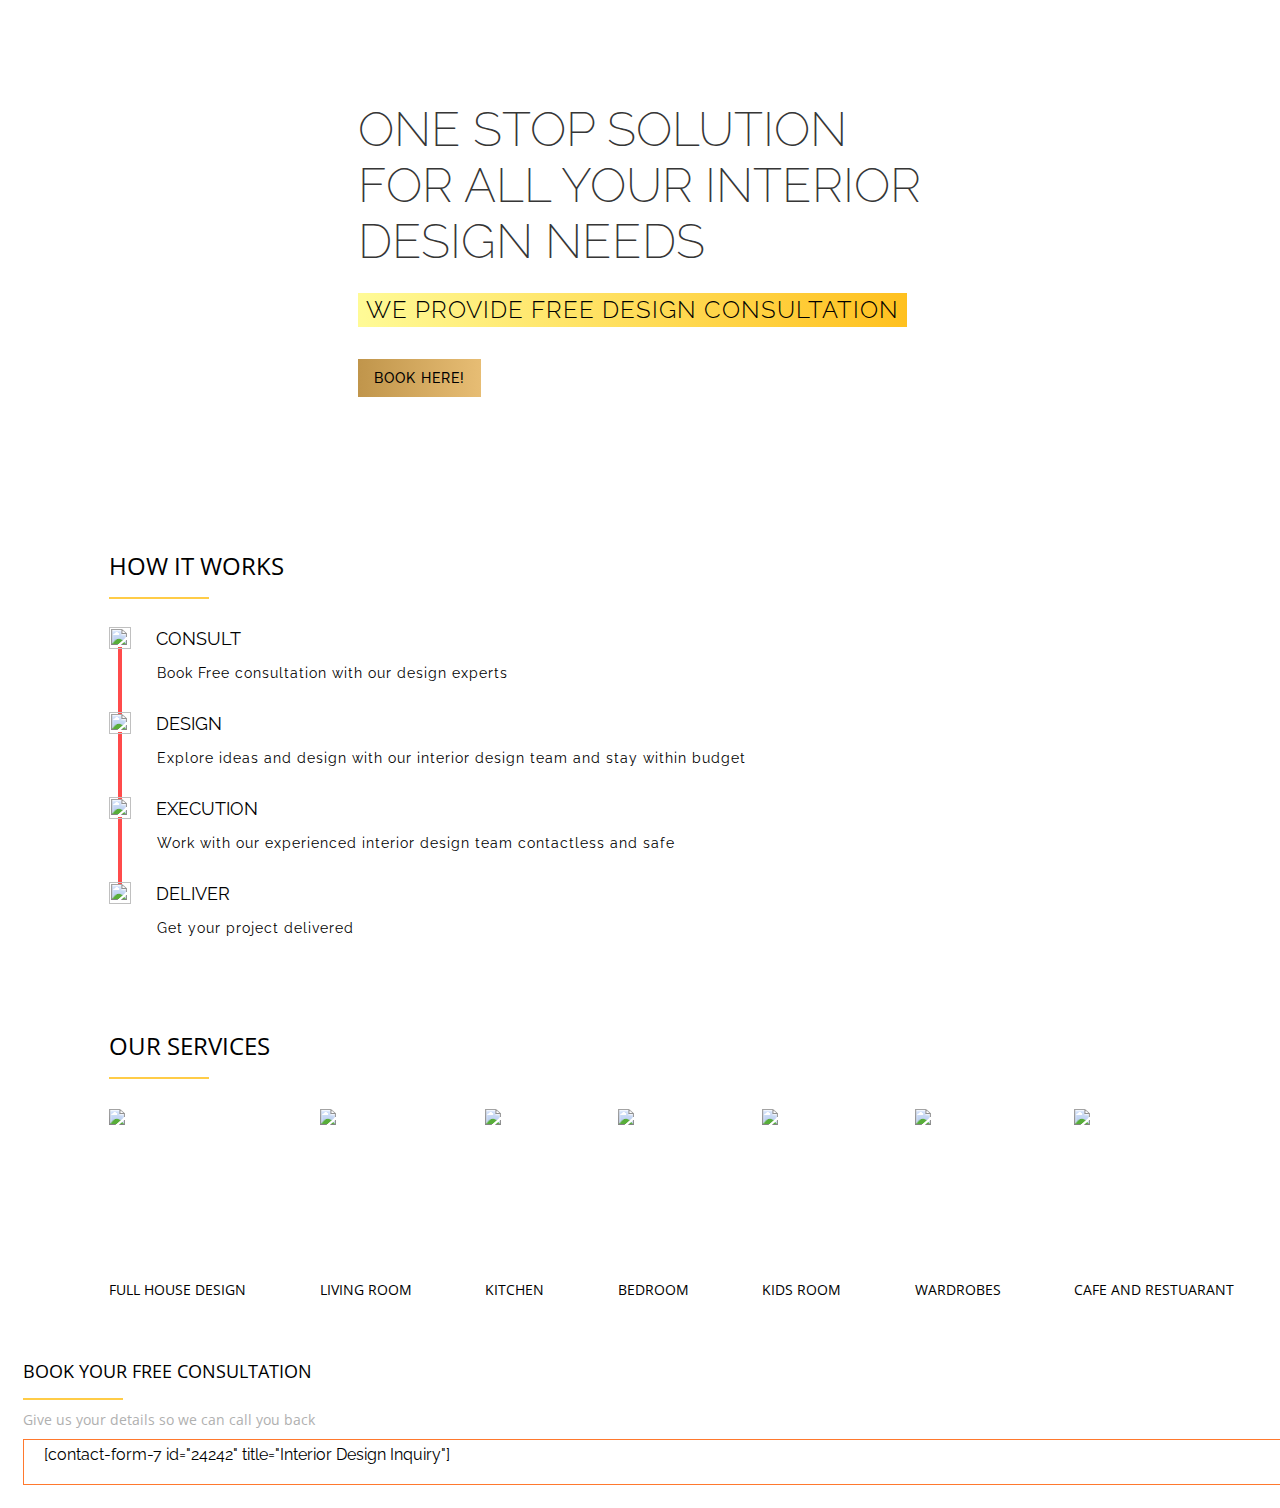
==== index.html @ e4e2814a "adding grid to our work section" ====
<!DOCTYPE html>
<html lang="en">

<head>
    <meta charset="UTF-8">
    <meta name="viewport" content="width=device-width, initial-scale=1.0">
    <title>Interior Designing</title>
    <link href="https://fonts.googleapis.com/css2?family=Open+Sans:wght@300;400;600;700;800&family=Raleway:wght@100;200;300;400;500;600;700;800;900&display=swap" rel="stylesheet">
    <link rel="stylesheet" href="https://cdnjs.cloudflare.com/ajax/libs/twitter-bootstrap/4.5.2/css/bootstrap-grid.min.css" crossorigin="anonymous">
    <link rel="stylesheet" href="main.css">
</head>

<body class="m-0">
    <section id="imghead" class="ffamily">
        <div class="imghead_text container">
            <article class="interior__header__content">
                <div id="head1">One stop solution for all your interior design needs</div>
                <div class="interior__header__content__subtitle">WE PROVIDE FREE DESIGN CONSULTATION</div>
                <div id="head2" onclick="window.scrollTo(0, document.querySelector('#sec_contactfr').offsetTop + 100); document.getElementById('id_name_c').getElementsByTagName('input')[0].focus(); return false;">
                    BOOK HERE!</div>
            </article>
        </div>
    </section>
    <section id="grp_form_page" class="container">
        <div class="row">
            <section id="grp_form_1" class=" col-12 col-lg-8">
                <section id="sec_work" class="ffamily">
                    <div id="howitworks">
                        <div class="hiw_head">How it works</div>
                        <div class="hiw_ul"></div>
                        <div id="howitworks_dtl">
                            <div class="sec2_subH">
                                <img src="https://www.livespree.co/wp-content/uploads/2020/10/tickmark.png" width="22" height="22"><span>CONSULT</span>
                            </div>
                            <div class="sec2_sub">
                                Book Free consultation with our design experts
                            </div>
                            <div class="sec2_subH">
                                <img src="https://www.livespree.co/wp-content/uploads/2020/10/tickmark.png" width="22" height="22"><span>DESIGN</span>
                            </div>
                            <div class="sec2_sub">
                                Explore ideas and design with our interior design team and stay within budget
                            </div>
                            <div class="sec2_subH">
                                <img src="https://www.livespree.co/wp-content/uploads/2020/10/tickmark.png" width="22" height="22"><span>EXECUTION</span>
                            </div>
                            <div class="sec2_sub">
                                Work with our experienced interior design team contactless and safe
                            </div>
                            <div class="sec2_subH">
                                <img src="https://www.livespree.co/wp-content/uploads/2020/10/tickmark.png" width="22" height="22"><span>DELIVER</span>
                            </div>
                            <div class="sec2_sub">
                                Get your project delivered
                            </div>
                        </div>
                    </div>
                </section>
                <section id="sec_ourservice" class="ffamily">
                    <div id="ourservice">
                        <div class="hiw_head">OUR SERVICES</div>
                        <div class="hiw_ul"></div>
                        <div id="ourser_coll" class="row">
                            <div class="coll_comb_ col-6 col-sm-6 col-xl-3">
                                <img src="https://www.livespree.co/wp-content/uploads/2020/10/Full-house-Design-2.png">
                                <span>FULL HOUSE DESIGN</span>
                            </div>
                            <div class="coll_comb_ col-6 col-sm-6 col-xl-3">
                                <img src="https://www.livespree.co/wp-content/uploads/2020/10/Living-Room-1.png">
                                <span>LIVING ROOM</span>
                            </div>
                            <div class="coll_comb_ col-6 col-sm-6 col-xl-6">
                                <img src="https://www.livespree.co/wp-content/uploads/2020/10/Kitchen-Design-1.png">
                                <span>KITCHEN</span>
                            </div>
                            <div class="coll_comb_ col-6 col-sm-6 col-xl-7">
                                <img src="https://www.livespree.co/wp-content/uploads/2020/10/Bedroom-1.png">
                                <span>BEDROOM</span>
                            </div>
                            <div class="coll_comb_ col-6 col-sm-6 col-xl-5">
                                <img src="https://www.livespree.co/wp-content/uploads/2020/10/Kids-Bedroom-1.png">
                                <span>KIDS ROOM</span>
                            </div>
                            <div class="coll_comb_ col-6 col-sm-6 col-xl-4">
                                <img src="https://www.livespree.co/wp-content/uploads/2020/10/Wardrobes-1.png">
                                <span>WARDROBES</span>
                            </div>
                            <div class="coll_comb_ col-12 col-sm-6 col-xl-8">
                                <img src="https://www.livespree.co/wp-content/uploads/2020/10/Cafe-and-Restuarant-1.png">
                                <span>CAFE AND RESTUARANT</span>
                            </div>
                        </div>
                    </div>
                </section>
            </section>
            <section id="sec_contactfr" class="col-12 col-lg-4">
                <section id="sec_contactfrm" class="ffamily">
                    <div class="hiw_head">book your free consultation</div>
                    <div class="hiw_ul"></div>
                    <div class="giveusdtl">Give us your details so we can call you back</div>
                    <div class="contactform_fields">
                        [contact-form-7 id="24242" title="Interior Design Inquiry"]
                    </div>
                </section>
            </section>
        </div>
    </section>
    <script>
        let elements = document.querySelectorAll("[class*=edgtf-container-inner]");
        elements.forEach(e => {
            e.style.width = '100%';
            e.style.margin = '0px';
        })
    </script>
</body>

</html>
---- main.css ----
.edgtf-drop-down .edgtf-menu-narrow .edgtf-menu-second .edgtf-menu-inner ul,
.edgtf-drop-down .edgtf-menu-second .edgtf-menu-inner>ul {
    display: inline-block;
    position: relative;
    background-color: rgb(255, 255, 255);
    border: 1px solid #eee;
}

.edgtf-drop-down .edgtf-menu-second .edgtf-menu-inner ul li a {
    color: #000;
}

footer .widget .edgtf-footer-widget-title {
    color: #d7ac61;
    margin-bottom: 11px;
    font-weight: 600;
    text-transform: capitalize;
    font-size: 16px;
}

.edgtf-single-product-images .thumbnails .woocommerce-product-gallery__image {
    width: calc(19.33% - 13.5px);
}

.edgtf-single-product-images .thumbnails .woocommerce-product-gallery__image:nth-child(5n) {
    margin-right: 0;
}

.edgtf-single-product-images .thumbnails .woocommerce-product-gallery__image:nth-child(3n) {
    margin-right: 20px;
}

.edgtf-content-inner>.edgtf-container>.edgtf-container-inner {
    padding: 20px 0 !important;
}

.edgtf-header-standard .edgtf-side-menu-button-opener {
    display: none;
}

.bulkbuy-step .container .box .box-step {
    width: 290px;
    height: 180px;
    border: 1px solid #000;
    border-radius: 8px;
    position: relative;
    display: -webkit-flex;
    display: -ms-flexbox;
    display: flex;
    -webkit-flex-direction: column;
    -ms-flex-direction: column;
    flex-direction: column;
    -webkit-justify-content: space-around;
    -ms-flex-pack: distribute;
    justify-content: space-around;
}

.bulkbuy-step .container .box .step1 {
    border-color: #ff6800;
    color: #ff6800;
}

.bulkbuy-step .container .box .step2 {
    border-color: #8bc34a;
    color: #8bc34a;
}

.bulkbuy-step .container .box .step3 {
    border-color: #4598f4;
    color: #4598f4;
}

.bulkbuy-step .container .box .step4 {
    border-color: #a26af6;
    color: #a26af6;
}

.bulkbuy-step .container .box .box-step span {
    display: block;
    width: 88px;
    background-color: #fff;
    height: 36px;
    font-size: 50px;
    font-weight: 700;
    position: absolute;
    top: -18px;
    left: 50%;
    margin-left: -44px;
    text-align: center;
    line-height: 36px;
}

.bulkbuy-step .container .box .box-step .text {
    text-align: center;
    padding: 0 27px;
}

.bulkbuy-step .container .box {
    width: 100%;
    margin: 60px 0;
    display: -webkit-flex;
    display: -ms-flexbox;
    display: flex;
    -webkit-justify-content: space-around;
    -ms-flex-pack: distribute;
    justify-content: space-around;
}

.edgtf-woocommerce-page .product,
.woocommerce .product {
    padding-top: 22px;
}

span#chkpin_loader img {
    max-width: 16px;
}

#my_custom_checkout_field #pincode_field_idp .button {
    background: none repeat scroll 0 0 #c6a367;
    font-size: 14px;
    font-weight: 500;
    -webkit-border-radius: 0;
    -moz-border-radius: 0;
    border-radius: 0;
    padding: 8px 17px;
    border: none;
}

.pin_div,
.avlpin {
    border: none;
    background: transparent;
    margin: 1px 0 0px;
}

#checkpin,
#change_pin {
    background: #dfb56c !important;
    padding: 14px 30px !important;
}

.edgtf-shopping-cart-dropdown {
    background-color: #fff;
    border: 1px solid #bdb5b5;
}

.edgtf-shopping-cart-dropdown .edgtf-item-info-holder .edgtf-item-left a,
.edgtf-shopping-cart-dropdown .edgtf-cart-bottom .edgtf-subtotal-holder .edgtf-total,
.edgtf-shopping-cart-dropdown .edgtf-cart-bottom .view-cart,
.edgtf-shopping-cart-dropdown .edgtf-item-info-holder .edgtf-item-left span,
.edgtf-shopping-cart-dropdown .edgtf-cart-bottom .checkout {
    color: #000;
}

.edgtf-shopping-cart-dropdown .edgtf-cart-bottom .edgtf-subtotal-holder .edgtf-total-amount .amount,
.edgtf-shopping-cart-dropdown .edgtf-item-info-holder .edgtf-item-left .amount {
    color: #e22b1b;
}

.edgtf-tabs .edgtf-tabs-nav li a {
    padding: 12px 10px;
}

.edgtf-single-product-summary .cart {
    padding-bottom: 6px;
}

.edgtf-single-product-summary .product_meta {
    margin-bottom: 8px;
    margin-top: 8px;
}

.pin_div {
    padding: 0px;
}

#pincode_field_idp {
    padding: 0px;
}

#wc-cd-box {
    padding-bottom: 10px;
}

#wc-cd-box label {
    float: left;
}

#wc-cd-box input {
    width: 200px !important;
    clear: left;
}

#wc-cd-box .wc-delivery-button {
    font-size: 14px;
    font-weight: 500;
    -webkit-border-radius: 0;
    -moz-border-radius: 0;
    border-radius: 0;
    padding: 12px 27px;
    border: none;
    vertical-align: top;
    margin: 0;
    color: #fff;
    background: -webkit-linear-gradient(left, #c0954b, #e7bd74);
    background: -o-linear-gradient(right, #c0954b, #e7bd74);
    background: -moz-linear-gradient(right, #c0954b, #e7bd74);
    background: linear-gradient(to right, #c0954b, #e7bd74);
}

.tp-leftarrow:before {
    content: "\f104" !important;
}

.tp-rightarrow:before {
    content: "\f105" !important;
}

.tparrows:before {
    font-family: fontawesome !important;
}

@media only screen and (max-width: 1024px) {
    form.cart #my_custom_checkout_field #pincode_field_idp label {
        display: block;
    }
}

@media only screen and (max-width: 1024px) {
    #pincode_field_idp label {
        display: block;
    }
}

.edgtf-drop-down .edgtf-menu-wide .edgtf-menu-second ul li {
    border-left: none!important;
}

.edgtf-drop-down .edgtf-menu-wide.edgtf-menu-left-position .edgtf-menu-second ul li,
.edgtf-drop-down .edgtf-menu-wide.edgtf-menu-right-position .edgtf-menu-second ul li {
    width: 200px!important;
}

.menu-item-object-product_cat.main-cat-heading>a {
    font-size: 13px !important;
    margin-top: 10px !important;
}

.edgtf-drop-down .edgtf-menu-wide .edgtf-menu-second ul li ul {
    padding: 0;
}

.edgtf-drop-down .edgtf-menu-second .edgtf-menu-inner ul li a {
    font-size: 11px;
}

.edgtf-drop-down .edgtf-menu-wide .edgtf-menu-second ul li a {
    padding: 0 14px;
}

nav.edgtf-mobile-nav {
    height: calc( 100vh - 100px);
}

.edgtf-mobile-header .edgtf-grid {
    overflow: auto;
}

.edgtf-single-product-summary .price>.amount,
.edgtf-single-product-summary ins>.amount {
    font-size: 26px !important;
}

span.edgtf-product-badge-inner.edgtf-onsale-inner {
    font-size: 8px;
    padding: 5px !important;
    line-height: 1.5;
}

span.per-color {
    color: #f4a442;
}

.price-save-label {
    margin-top: -30px;
}

span.edgtf-product-badge.edgtf-onsale {
    background: linear-gradient(to right, #df8a23, #f4a442) !important;
    width: 35px;
    border-radius: 50%;
}

.price-save-label {
    margin-top: -30px;
    font-weight: 600;
    color: #000;
}

h4.edgtf-product-list-product-title {
    font-size: 15px;
}

.edgtf-woocommerce-page .price>.amount,
.edgtf-woocommerce-page ins,
.woocommerce .price>.amount,
.woocommerce ins {
    text-decoration: none;
    color: #d6ab60;
    font-size: 18px;
}

.edgtf-woocommerce-page .amount,
.woocommerce .amount {
    font-size: 18px;
}

.edgtf-sticky-header {
    display: none;
}

.edgtf-page-header a img {
    height: 60px;
}

a.edgtf-mobile-search-opener {
    font-size: 16px !important;
}

.edgtf-single-product-summary .edgtf-single-product-title {
    margin-bottom: 12px;
    line-height: 1.5em;
}


/*sandeep start*/

.edgtf-container-inner .edgtf-single-product-wrapper-top .images {
    padding-right: 2%;
}


/* .yith_magnifier_gallery li {
  border-right: 4px solid #fff;
padding: 4px;
}
.edgtf-single-product-summary {
padding-left: 10px !important;
}

.yith_magnifier_zoom_wrap{
	width: 525px !important;
    overflow: hidden !important; 
 }
.yith_magnifier_zoom_magnifier{border:none !important;} */

@media only screen and (max-width: 600px) {
    #slide-nav-pgs .slick-slide {
        padding: 3px;
    }
    /* .single-product.woocommerce .thumbnails #slider-prev, .single-product.woocommerce .thumbnails #slider-next {
	top:20% !important
	} */
    /* 	.single-product.woocommerce .thumbnails #slider-prev {
    left: -20px !important;
}
	.single-product.woocommerce .thumbnails #slider-next {
    right: -20px !important;
}
	.yith_magnifier_zoom_wrap{
	width: auto !important;
    overflow: hidden !important;
} */
}

.custom_categ_prod h2.woocommerce-loop-category__title {
    font-size: 14px;
    font-weight: 600;
    transition: color .15s ease-out;
    padding-top: 10px;
    text-align: center;
    position: relative;
    z-index: 1;
}

.custom_categ_prod h2.woocommerce-loop-category__title:hover {
    color: #d6ab60;
}

.custom_categ_prod h2.woocommerce-loop-category__title mark {
    display: none!important;
}

.custom_categ_prod .product-category:hover img {
    transition: all .2s ease-out;
    transform: scale(1.05) translateZ(0);
}

.custom_categ_prod .product-category {
    overflow: hidden;
}

.cls_hidden_test {
    display: none!important;
}

#imghead {
    background-image: url("https://www.livespree.co/wp-content/uploads/2020/10/mobile_banner.png");
    background-size: cover;
    height: 481px;
    background-repeat: no-repeat;
    background-position: center;
    width: 100%;
    display: flex;
    flex-direction: column;
    justify-content: center;
    align-items: center;
}

.interior__header__content {
    max-width: 296px;
}

@media (min-width: 480px) {
    .interior__header__content {
        max-width: 320px;
    }
}

@media (min-width: 576px) {
    .interior__header__content {
        max-width: 420px;
    }
}
@media (min-width: 768px) {
    .interior__header__content {
        max-width: 564px;
    }
}

.interior__header__content__subtitle {
    font-size: 12px;
    font-weight: 300;
    margin-top: 8px;
    letter-spacing: 1px;
    line-height: 22px;
    color: black;
    background-image: linear-gradient(90deg, rgba(255, 250, 139, 0.9) 0%, rgba(255, 184, 0, 0.88) 100%);
    padding: 2px 2px;
    text-align: center;
}

@media (min-width: 577px) {
    .interior__header__content__subtitle {
        font-size: 18px;
        margin-top: 16px;
        padding: 4px 2px;
    }
}

@media (min-width: 768px) {
    .interior__header__content__subtitle {
        font-size: 20px;
        margin-top: 24px;
        line-height: auto;
        display: inline-block;
        padding: 6px 8px;
    }
}

@media (min-width: 992px) {
    .interior__header__content__subtitle {
        font-size: 24px;
    }
}

#head1 {
    font-weight: 200;
    font-size: 48px;
    line-height: 56px;
    text-transform: uppercase;
    color: #363636;
}

#head2 {
    margin-top: 24px;
    background-image: linear-gradient(to right,#c0954b,#e7bd74);
    font-size: 14px;
    font-weight: 500;
    letter-spacing: 1px;
    text-transform: uppercase;
    text-align: center;
    padding: 11px 16px;
    color: #000000;
    cursor: pointer;
    transition: all 0.8s ease-in-out;
    display: inline-block;
}

@media (min-width: 576px) {
    #head2 {
        font-size: 14px;
    }
}

@media (min-width: 992px) {
    #head2 {
        margin-top: 32px;
    }
}

#head2:hover {
    background-image: linear-gradient(to right,#c0954b,#c0954b);
}

.ffamily {
    font-family: Raleway;
}

#howitworks,
#ourservice {
    margin: 60px 3% 0 8%;
    color: #000000;
}

.hiw_head {
    font-size: 24px;
    text-transform: uppercase;
    font-family: Open Sans;
}

.hiw_ul {
    height: 2px;
    background-color: black;
    width: 100px;
    background: rgba(255, 184, 0, 0.72);
    margin-top: 15px;
}

#howitworks_dtl {
    margin-top: 30px;
    max-width: 80%;
}

.sec2_subH {
    display: flex!important;
    align-items: center!important;
    margin-top: -2px;
}

.sec2_subH span {
    margin-left: 25px;
    font-size: 18px;
}

.sec2_sub {
    margin-left: 9px;
    margin-top: -2px;
    border-left: solid 4px #FF4B4B;
    padding: 15px 0 30px 35px;
    font-size: 14px;
    line-height: 22px;
    letter-spacing: 1px;
}

.lightclr {
    border-left: solid 4px #FF9D9D;
}

.sec2_sub:last-child {
    border-left: solid 4px rgba(255, 75, 75, 0);
}

#ourser_coll {
    display: flex;
    flex-flow: wrap;
    justify-content: space-between;
}

.coll_comb_ {
    display: flex;
    flex-direction: column;
    align-items: center;
    margin-top: 30px;
}
@media (min-width: 1200px) {
    .coll_comb_ > img {
        min-height: 187px;
        max-height: 187px;
        height: 187px;
    }
}
.coll_comb_ > img {
    width: 100%;
    height: auto;
    object-fit: cover;
}

.coll_comb_>span {
    margin-top: -16px;
    font-family: Open Sans;
    font-size: 14px;
}


/*.coll_comb_:hover img {
    transform: scale(1.05);
    cursor: pointer;
    transition: transform 330ms ease-in-out;
}*/

#sec_contactfrm {
    background-color: white;
    position: -webkit-sticky;
    position: -moz-sticky;
    position: -ms-sticky;
    position: -o-sticky;
    position: sticky;
    top: 0;
    padding: 60px 15px 15px 15px;
    width: 100%;
}

#sec_contactfrm>.hiw_head {
    font-size: 18px;
    margin-bottom: 10px;
    font-family: Open Sans;
}

.giveusdtl {
    font-size: 14px;
    margin: 10px 0;
    color: #B0B0B0;
    font-family: Open Sans;
}

.contactform_fields {
    padding: 5px 20px 20px 20px;
    border: 1px solid #FF792E;
    box-sizing: border-box;
}

.form-heading {
    margin-top: 0;
    margin-bottom: 1.2em;
    text-align: center;
}

.form-heading-highlight {
    color: #009688;
}

.form-row {
    position: relative;
    margin-top: 20px;
}

.form-label {
    position: absolute;
    top: 7px;
    left: 12px;
    font-size: 12px;
    color: #999;
    cursor: text;
    transition: all .15s ease-in-out 0s;
}

.form-textbox {
    width: 90%;
    padding: 10px;
    background: #FFFFFF;
    border: 1px solid rgba(208, 208, 208, 0.8);
    font-family: Open Sans;
    letter-spacing: 1px;
}

.form-textbox:focus~.form-label,
.form-textbox:valid~.form-label {
    top: -1.2em;
    left: 0.8em;
    font-size: .7em;
    color: inherit;
    cursor: pointer;
    background: white;
    padding: 0 5px;
}

.form-textbox:focus {
    box-shadow: none;
    outline: none;
    border: 1px solid #FF792E!important;
}

.form-submit {
    background: linear-gradient(90deg, #FF9D9D 0%, #FF0000 100%);
    color: #fff;
    transition: opacity .15s ease-in-out 0s;
    border: none;
    padding: 10px 20px;
    cursor: pointer;
}

.form-submit:hover {
    opacity: .75;
}

.req_field {
    color: red;
}

@media only screen and (max-width: 767px) {
    #head1 {
        font-size: 32px;
        line-height: 48px;
    }
    #sec_contactfrm {
        position: static;
        float: none;
        width: 93%;
        margin: auto;
    }
    #howitworks_dtl {
        max-width: 100%;
    }
}

@media only screen and (max-width: 576px) {
    #head1 {
        font-weight: 200;
        font-size: 24px;
        line-height: 32px;
        text-transform: uppercase;
        color: #363636;
    }
    #head2 {
        max-width: auto;
        background: linear-gradient(to right,#c0954b,#e7bd74);
        font-size: 12px;
        line-height: 19px;
        letter-spacing: 1px;
        text-transform: uppercase;
        text-align: center;
        padding: 8px 10px;
        color: #000000;
        cursor: pointer;
    }
    #imghead {
        height: 300px;
    }
}

@media only screen and (max-width:480px) {
    #head1 {
        font-weight: 200;
        font-size: 24px;
        line-height: 30px;
        text-transform: uppercase;
        color: #363636;
    }
    #head2 {
        margin-top: 32px;
        background: linear-gradient(to right,#c0954b,#e7bd74);
        font-size: 10px;
        line-height: 15px;
        letter-spacing: 1px;
        text-transform: uppercase;
        text-align: center;
        padding: 8px;
        color: #000000;
        cursor: pointer;
    }
    #ourser_coll {
        margin-top: 0px;
    }
    .hiw_head {
        font-size: 20px;
    }
    #howitworks,
    #ourservice {
        margin: 32px 0 0 0;
    }
}

.form-row1,
.form-row2 {
    position: relative;
    margin-top: 20px;
}

.form-row1 label {
    position: absolute;
    top: -13px;
    left: 8px;
    font-size: 12px;
    color: #999;
    cursor: text;
    background: white;
    padding: 0 5px;
    transition: all .15s ease-in-out 0s;
}

.form-row1 input {
    width: 100%!important;
    padding: 10px;
    background: #FFFFFF;
    border: 1px solid rgba(208, 208, 208, 0.8);
    font-family: Open Sans;
    letter-spacing: 1px;
}

.form-row1 input:focus~.form-row1 label,
.form-row1 input:valid~.form-row1 label {
    top: -13px;
    left: 0.8em;
    font-size: .7em;
    color: inherit;
    cursor: pointer;
    background: white;
    padding: 0 5px;
}

.form-row1 input:focus {
    box-shadow: none;
    outline: none;
    border: 1px solid #FF792E!important;
}

#id_submit {
    background: linear-gradient(90deg, #FF9D9D 0%, #FF0000 100%);
    color: #fff;
    transition: opacity .15s ease-in-out 0s;
    border: none;
    padding: 0px 20px;
    cursor: pointer;
    width: 92px;
    height: auto!important;
    margin-top: 10px;
}

.form-row1 .ufbl-error {
    color: red;
    font-size: 10px;
}

.ufbl-form-title {
    display: none;
}

.form-row1 input:-webkit-autofill,
.form-row1 input:-webkit-autofill:hover,
.form-row1 input:-webkit-autofill:focus,
.form-row1 input:-webkit-autofill:active {
    -webkit-box-shadow: 0 0 0 30px white inset !important;
}

html {
    scroll-behavior: smooth;
}


/* Chrome, Safari, Edge, Opera */

#id_mob::-webkit-outer-spin-button,
#id_mob::-webkit-inner-spin-button {
    -webkit-appearance: none;
    margin: 0;
}


/* Firefox */

#id_mob {
    -moz-appearance: textfield;
}

#id_submit:hover {
    background: #FF0000;
}

label.cls_lbl {
    font-size: 12px;
    font-family: Open Sans;
    color: #999;
}

label.cls_lbl>span>span {
    font-size: 10px!important;
}

.cls_lbl input {
    margin-bottom: 0px!important;
    background: #FFFFFF;
    border: 1px solid rgba(208, 208, 208, 0.8)!important;
    height: 10px;
}

.cls_lbl input:focus {
    box-shadow: none;
    outline: none;
    border: 1px solid #FF792E!important;
}

.contactform_fields form p {
    margin-bottom: 10px;
}
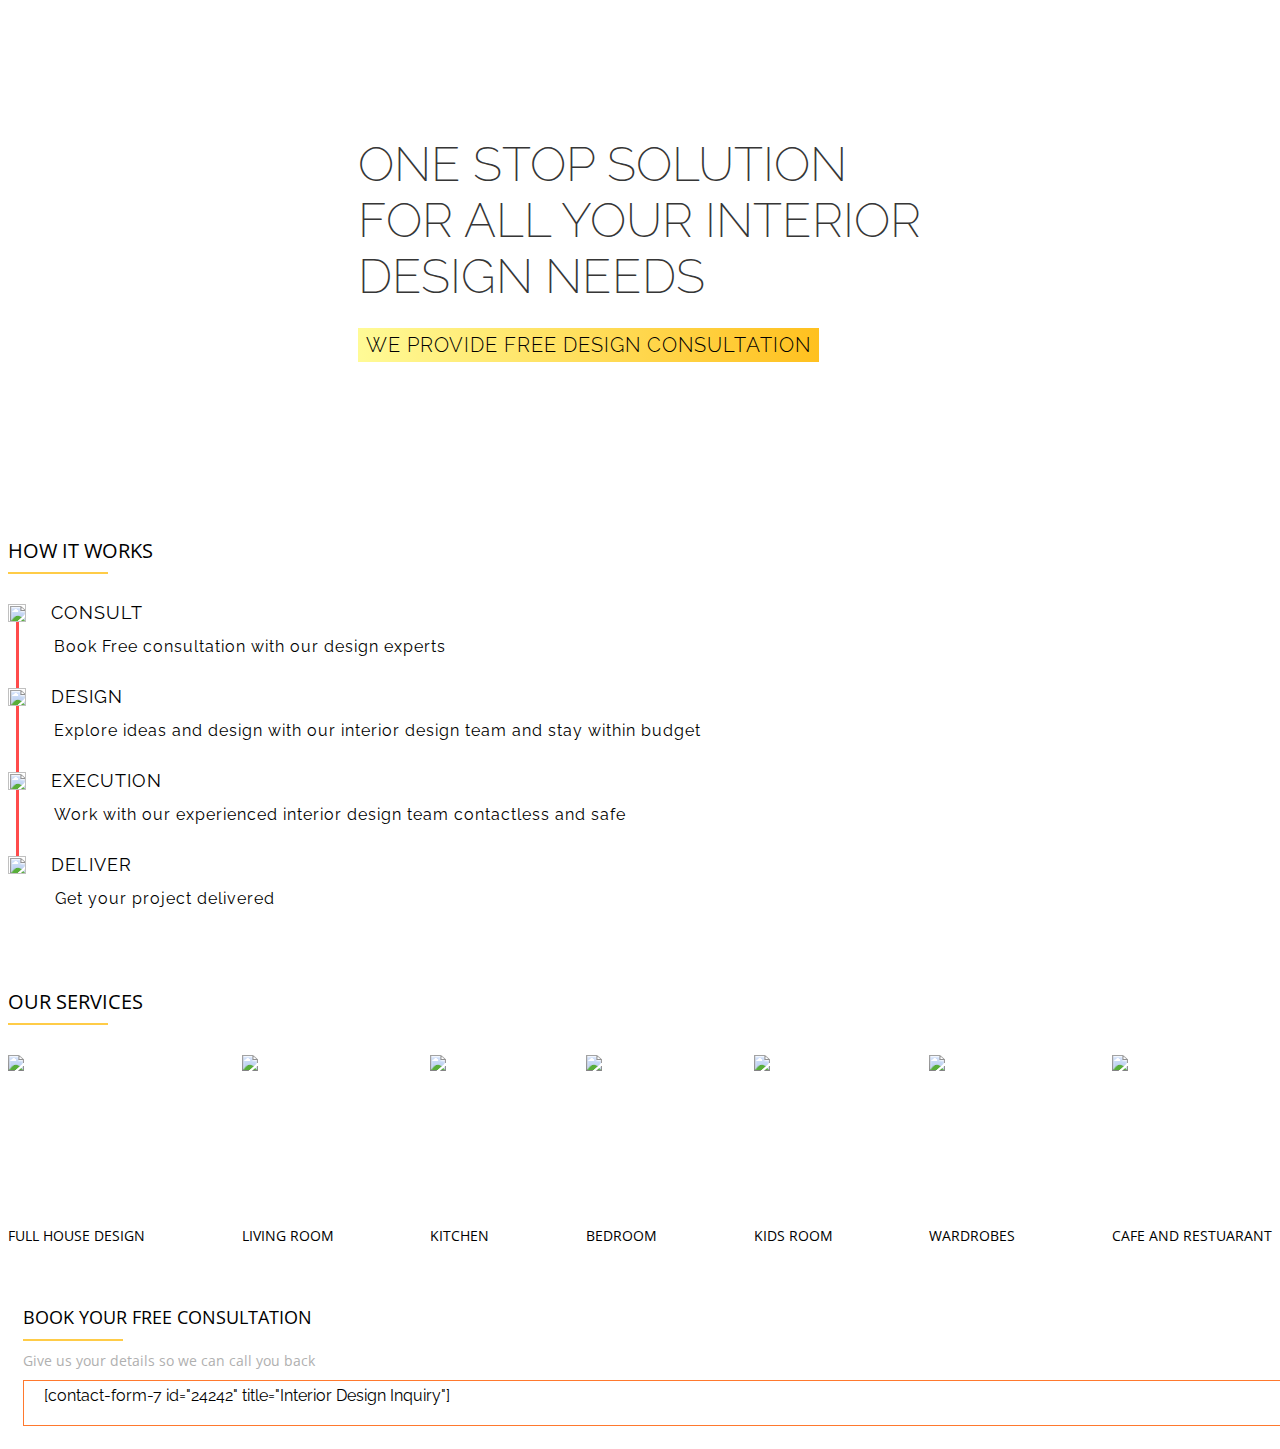
==== commit 93a95a54: "font-size adjusted" ====
--- a/index.html
+++ b/index.html
@@ -30,25 +30,25 @@
                         <div class="hiw_ul"></div>
                         <div id="howitworks_dtl">
                             <div class="sec2_subH">
-                                <img src="https://www.livespree.co/wp-content/uploads/2020/10/tickmark.png" width="22" height="22"><span>CONSULT</span>
+                                <img src="https://www.livespree.co/wp-content/uploads/2020/10/tickmark.png" width="18" height="18"><span>CONSULT</span>
                             </div>
                             <div class="sec2_sub">
                                 Book Free consultation with our design experts
                             </div>
                             <div class="sec2_subH">
-                                <img src="https://www.livespree.co/wp-content/uploads/2020/10/tickmark.png" width="22" height="22"><span>DESIGN</span>
+                                <img src="https://www.livespree.co/wp-content/uploads/2020/10/tickmark.png" width="18" height="18"><span>DESIGN</span>
                             </div>
                             <div class="sec2_sub">
                                 Explore ideas and design with our interior design team and stay within budget
                             </div>
                             <div class="sec2_subH">
-                                <img src="https://www.livespree.co/wp-content/uploads/2020/10/tickmark.png" width="22" height="22"><span>EXECUTION</span>
+                                <img src="https://www.livespree.co/wp-content/uploads/2020/10/tickmark.png" width="18" height="18"><span>EXECUTION</span>
                             </div>
                             <div class="sec2_sub">
                                 Work with our experienced interior design team contactless and safe
                             </div>
                             <div class="sec2_subH">
-                                <img src="https://www.livespree.co/wp-content/uploads/2020/10/tickmark.png" width="22" height="22"><span>DELIVER</span>
+                                <img src="https://www.livespree.co/wp-content/uploads/2020/10/tickmark.png" width="18" height="18"><span>DELIVER</span>
                             </div>
                             <div class="sec2_sub">
                                 Get your project delivered
@@ -61,31 +61,31 @@
                         <div class="hiw_head">OUR SERVICES</div>
                         <div class="hiw_ul"></div>
                         <div id="ourser_coll" class="row">
-                            <div class="coll_comb_ col-6 col-sm-6 col-xl-3">
+                            <div class="coll_comb_ col-6 col-sm-6">
                                 <img src="https://www.livespree.co/wp-content/uploads/2020/10/Full-house-Design-2.png">
                                 <span>FULL HOUSE DESIGN</span>
                             </div>
-                            <div class="coll_comb_ col-6 col-sm-6 col-xl-3">
+                            <div class="coll_comb_ col-6 col-sm-6">
                                 <img src="https://www.livespree.co/wp-content/uploads/2020/10/Living-Room-1.png">
                                 <span>LIVING ROOM</span>
                             </div>
-                            <div class="coll_comb_ col-6 col-sm-6 col-xl-6">
+                            <div class="coll_comb_ col-6 col-sm-6">
                                 <img src="https://www.livespree.co/wp-content/uploads/2020/10/Kitchen-Design-1.png">
                                 <span>KITCHEN</span>
                             </div>
-                            <div class="coll_comb_ col-6 col-sm-6 col-xl-7">
+                            <div class="coll_comb_ col-6 col-sm-6">
                                 <img src="https://www.livespree.co/wp-content/uploads/2020/10/Bedroom-1.png">
                                 <span>BEDROOM</span>
                             </div>
-                            <div class="coll_comb_ col-6 col-sm-6 col-xl-5">
+                            <div class="coll_comb_ col-6 col-sm-6">
                                 <img src="https://www.livespree.co/wp-content/uploads/2020/10/Kids-Bedroom-1.png">
                                 <span>KIDS ROOM</span>
                             </div>
-                            <div class="coll_comb_ col-6 col-sm-6 col-xl-4">
+                            <div class="coll_comb_ col-6 col-sm-6">
                                 <img src="https://www.livespree.co/wp-content/uploads/2020/10/Wardrobes-1.png">
                                 <span>WARDROBES</span>
                             </div>
-                            <div class="coll_comb_ col-12 col-sm-6 col-xl-8">
+                            <div class="coll_comb_ col-12 col-sm-8">
                                 <img src="https://www.livespree.co/wp-content/uploads/2020/10/Cafe-and-Restuarant-1.png">
                                 <span>CAFE AND RESTUARANT</span>
                             </div>
--- a/main.css
+++ b/main.css
@@ -1,5 +1,4 @@
-.edgtf-drop-down .edgtf-menu-narrow .edgtf-menu-second .edgtf-menu-inner ul,
-.edgtf-drop-down .edgtf-menu-second .edgtf-menu-inner>ul {
+.edgtf-drop-down .edgtf-menu-narrow .edgtf-menu-second .edgtf-menu-inner ul, .edgtf-drop-down .edgtf-menu-second .edgtf-menu-inner>ul {
     display: inline-block;
     position: relative;
     background-color: rgb(255, 255, 255);
@@ -106,8 +105,7 @@
     justify-content: space-around;
 }
 
-.edgtf-woocommerce-page .product,
-.woocommerce .product {
+.edgtf-woocommerce-page .product, .woocommerce .product {
     padding-top: 22px;
 }
 
@@ -126,15 +124,13 @@
     border: none;
 }
 
-.pin_div,
-.avlpin {
+.pin_div, .avlpin {
     border: none;
     background: transparent;
     margin: 1px 0 0px;
 }
 
-#checkpin,
-#change_pin {
+#checkpin, #change_pin {
     background: #dfb56c !important;
     padding: 14px 30px !important;
 }
@@ -144,16 +140,11 @@
     border: 1px solid #bdb5b5;
 }
 
-.edgtf-shopping-cart-dropdown .edgtf-item-info-holder .edgtf-item-left a,
-.edgtf-shopping-cart-dropdown .edgtf-cart-bottom .edgtf-subtotal-holder .edgtf-total,
-.edgtf-shopping-cart-dropdown .edgtf-cart-bottom .view-cart,
-.edgtf-shopping-cart-dropdown .edgtf-item-info-holder .edgtf-item-left span,
-.edgtf-shopping-cart-dropdown .edgtf-cart-bottom .checkout {
+.edgtf-shopping-cart-dropdown .edgtf-item-info-holder .edgtf-item-left a, .edgtf-shopping-cart-dropdown .edgtf-cart-bottom .edgtf-subtotal-holder .edgtf-total, .edgtf-shopping-cart-dropdown .edgtf-cart-bottom .view-cart, .edgtf-shopping-cart-dropdown .edgtf-item-info-holder .edgtf-item-left span, .edgtf-shopping-cart-dropdown .edgtf-cart-bottom .checkout {
     color: #000;
 }
 
-.edgtf-shopping-cart-dropdown .edgtf-cart-bottom .edgtf-subtotal-holder .edgtf-total-amount .amount,
-.edgtf-shopping-cart-dropdown .edgtf-item-info-holder .edgtf-item-left .amount {
+.edgtf-shopping-cart-dropdown .edgtf-cart-bottom .edgtf-subtotal-holder .edgtf-total-amount .amount, .edgtf-shopping-cart-dropdown .edgtf-item-info-holder .edgtf-item-left .amount {
     color: #e22b1b;
 }
 
@@ -236,8 +227,7 @@
     border-left: none!important;
 }
 
-.edgtf-drop-down .edgtf-menu-wide.edgtf-menu-left-position .edgtf-menu-second ul li,
-.edgtf-drop-down .edgtf-menu-wide.edgtf-menu-right-position .edgtf-menu-second ul li {
+.edgtf-drop-down .edgtf-menu-wide.edgtf-menu-left-position .edgtf-menu-second ul li, .edgtf-drop-down .edgtf-menu-wide.edgtf-menu-right-position .edgtf-menu-second ul li {
     width: 200px!important;
 }
 
@@ -266,8 +256,7 @@
     overflow: auto;
 }
 
-.edgtf-single-product-summary .price>.amount,
-.edgtf-single-product-summary ins>.amount {
+.edgtf-single-product-summary .price>.amount, .edgtf-single-product-summary ins>.amount {
     font-size: 26px !important;
 }
 
@@ -301,17 +290,13 @@
     font-size: 15px;
 }
 
-.edgtf-woocommerce-page .price>.amount,
-.edgtf-woocommerce-page ins,
-.woocommerce .price>.amount,
-.woocommerce ins {
+.edgtf-woocommerce-page .price>.amount, .edgtf-woocommerce-page ins, .woocommerce .price>.amount, .woocommerce ins {
     text-decoration: none;
     color: #d6ab60;
     font-size: 18px;
 }
 
-.edgtf-woocommerce-page .amount,
-.woocommerce .amount {
+.edgtf-woocommerce-page .amount, .woocommerce .amount {
     font-size: 18px;
 }
 
@@ -332,13 +317,11 @@
     line-height: 1.5em;
 }
 
-
 /*sandeep start*/
 
 .edgtf-container-inner .edgtf-single-product-wrapper-top .images {
     padding-right: 2%;
 }
-
 
 /* .yith_magnifier_gallery li {
   border-right: 4px solid #fff;
@@ -432,6 +415,7 @@
         max-width: 420px;
     }
 }
+
 @media (min-width: 768px) {
     .interior__header__content {
         max-width: 564px;
@@ -470,7 +454,7 @@
 
 @media (min-width: 992px) {
     .interior__header__content__subtitle {
-        font-size: 24px;
+        font-size: 20px;
     }
 }
 
@@ -483,8 +467,8 @@
 }
 
 #head2 {
-    margin-top: 24px;
-    background-image: linear-gradient(to right,#c0954b,#e7bd74);
+    margin-top: 32px;
+    background-image: linear-gradient(to right, #c0954b, #e7bd74);
     font-size: 14px;
     font-weight: 500;
     letter-spacing: 1px;
@@ -505,26 +489,26 @@
 
 @media (min-width: 992px) {
     #head2 {
-        margin-top: 32px;
+        margin-top: 48px;
+        display: none;
     }
 }
 
 #head2:hover {
-    background-image: linear-gradient(to right,#c0954b,#c0954b);
+    background-image: linear-gradient(to right, #c0954b, #c0954b);
 }
 
 .ffamily {
     font-family: Raleway;
 }
 
-#howitworks,
-#ourservice {
-    margin: 60px 3% 0 8%;
+#howitworks, #ourservice {
+    margin: 48px 0 0 0;
     color: #000000;
 }
 
 .hiw_head {
-    font-size: 24px;
+    font-size: 20px;
     text-transform: uppercase;
     font-family: Open Sans;
 }
@@ -534,7 +518,7 @@
     background-color: black;
     width: 100px;
     background: rgba(255, 184, 0, 0.72);
-    margin-top: 15px;
+    margin-top: 8px;
 }
 
 #howitworks_dtl {
@@ -550,15 +534,21 @@
 
 .sec2_subH span {
     margin-left: 25px;
-    font-size: 18px;
+    font-size: 16px;
+    letter-spacing: 1px;
+}
+@media (min-width: 992px){
+    .sec2_subH span {
+        font-size: 18px;
+    }
 }
 
 .sec2_sub {
-    margin-left: 9px;
+    margin-left: 8px;
     margin-top: -2px;
-    border-left: solid 4px #FF4B4B;
+    border-left: solid 3px #FF4B4B;
     padding: 15px 0 30px 35px;
-    font-size: 14px;
+    font-size: 16px;
     line-height: 22px;
     letter-spacing: 1px;
 }
@@ -583,14 +573,14 @@
     align-items: center;
     margin-top: 30px;
 }
+
 @media (min-width: 1200px) {
-    .coll_comb_ > img {
+    .coll_comb_>img {
         min-height: 187px;
-        max-height: 187px;
-        height: 187px;
-    }
-}
-.coll_comb_ > img {
+    }
+}
+
+.coll_comb_>img {
     width: 100%;
     height: auto;
     object-fit: cover;
@@ -601,7 +591,6 @@
     font-family: Open Sans;
     font-size: 14px;
 }
-
 
 /*.coll_comb_:hover img {
     transform: scale(1.05);
@@ -674,8 +663,7 @@
     letter-spacing: 1px;
 }
 
-.form-textbox:focus~.form-label,
-.form-textbox:valid~.form-label {
+.form-textbox:focus~.form-label, .form-textbox:valid~.form-label {
     top: -1.2em;
     left: 0.8em;
     font-size: .7em;
@@ -734,7 +722,7 @@
     }
     #head2 {
         max-width: auto;
-        background: linear-gradient(to right,#c0954b,#e7bd74);
+        background: linear-gradient(to right, #c0954b, #e7bd74);
         font-size: 12px;
         line-height: 19px;
         letter-spacing: 1px;
@@ -749,6 +737,19 @@
     }
 }
 
+@media only screen and (max-width:767px) {
+    .hiw_head {
+        font-size: 18px;
+        letter-spacing: 0.5px;
+    }
+}
+@media only screen and (max-width:575px) {
+    .hiw_head {
+        font-size: 16px;
+        letter-spacing: 0.5px;
+    }
+}
+
 @media only screen and (max-width:480px) {
     #head1 {
         font-weight: 200;
@@ -759,7 +760,7 @@
     }
     #head2 {
         margin-top: 32px;
-        background: linear-gradient(to right,#c0954b,#e7bd74);
+        background: linear-gradient(to right, #c0954b, #e7bd74);
         font-size: 10px;
         line-height: 15px;
         letter-spacing: 1px;
@@ -773,16 +774,15 @@
         margin-top: 0px;
     }
     .hiw_head {
-        font-size: 20px;
-    }
-    #howitworks,
-    #ourservice {
+        font-size: 16px;
+        letter-spacing: 0.5px;
+    }
+    #howitworks, #ourservice {
         margin: 32px 0 0 0;
     }
 }
 
-.form-row1,
-.form-row2 {
+.form-row1, .form-row2 {
     position: relative;
     margin-top: 20px;
 }
@@ -808,8 +808,7 @@
     letter-spacing: 1px;
 }
 
-.form-row1 input:focus~.form-row1 label,
-.form-row1 input:valid~.form-row1 label {
+.form-row1 input:focus~.form-row1 label, .form-row1 input:valid~.form-row1 label {
     top: -13px;
     left: 0.8em;
     font-size: .7em;
@@ -846,10 +845,7 @@
     display: none;
 }
 
-.form-row1 input:-webkit-autofill,
-.form-row1 input:-webkit-autofill:hover,
-.form-row1 input:-webkit-autofill:focus,
-.form-row1 input:-webkit-autofill:active {
+.form-row1 input:-webkit-autofill, .form-row1 input:-webkit-autofill:hover, .form-row1 input:-webkit-autofill:focus, .form-row1 input:-webkit-autofill:active {
     -webkit-box-shadow: 0 0 0 30px white inset !important;
 }
 
@@ -857,15 +853,12 @@
     scroll-behavior: smooth;
 }
 
-
 /* Chrome, Safari, Edge, Opera */
 
-#id_mob::-webkit-outer-spin-button,
-#id_mob::-webkit-inner-spin-button {
+#id_mob::-webkit-outer-spin-button, #id_mob::-webkit-inner-spin-button {
     -webkit-appearance: none;
     margin: 0;
 }
-
 
 /* Firefox */
 
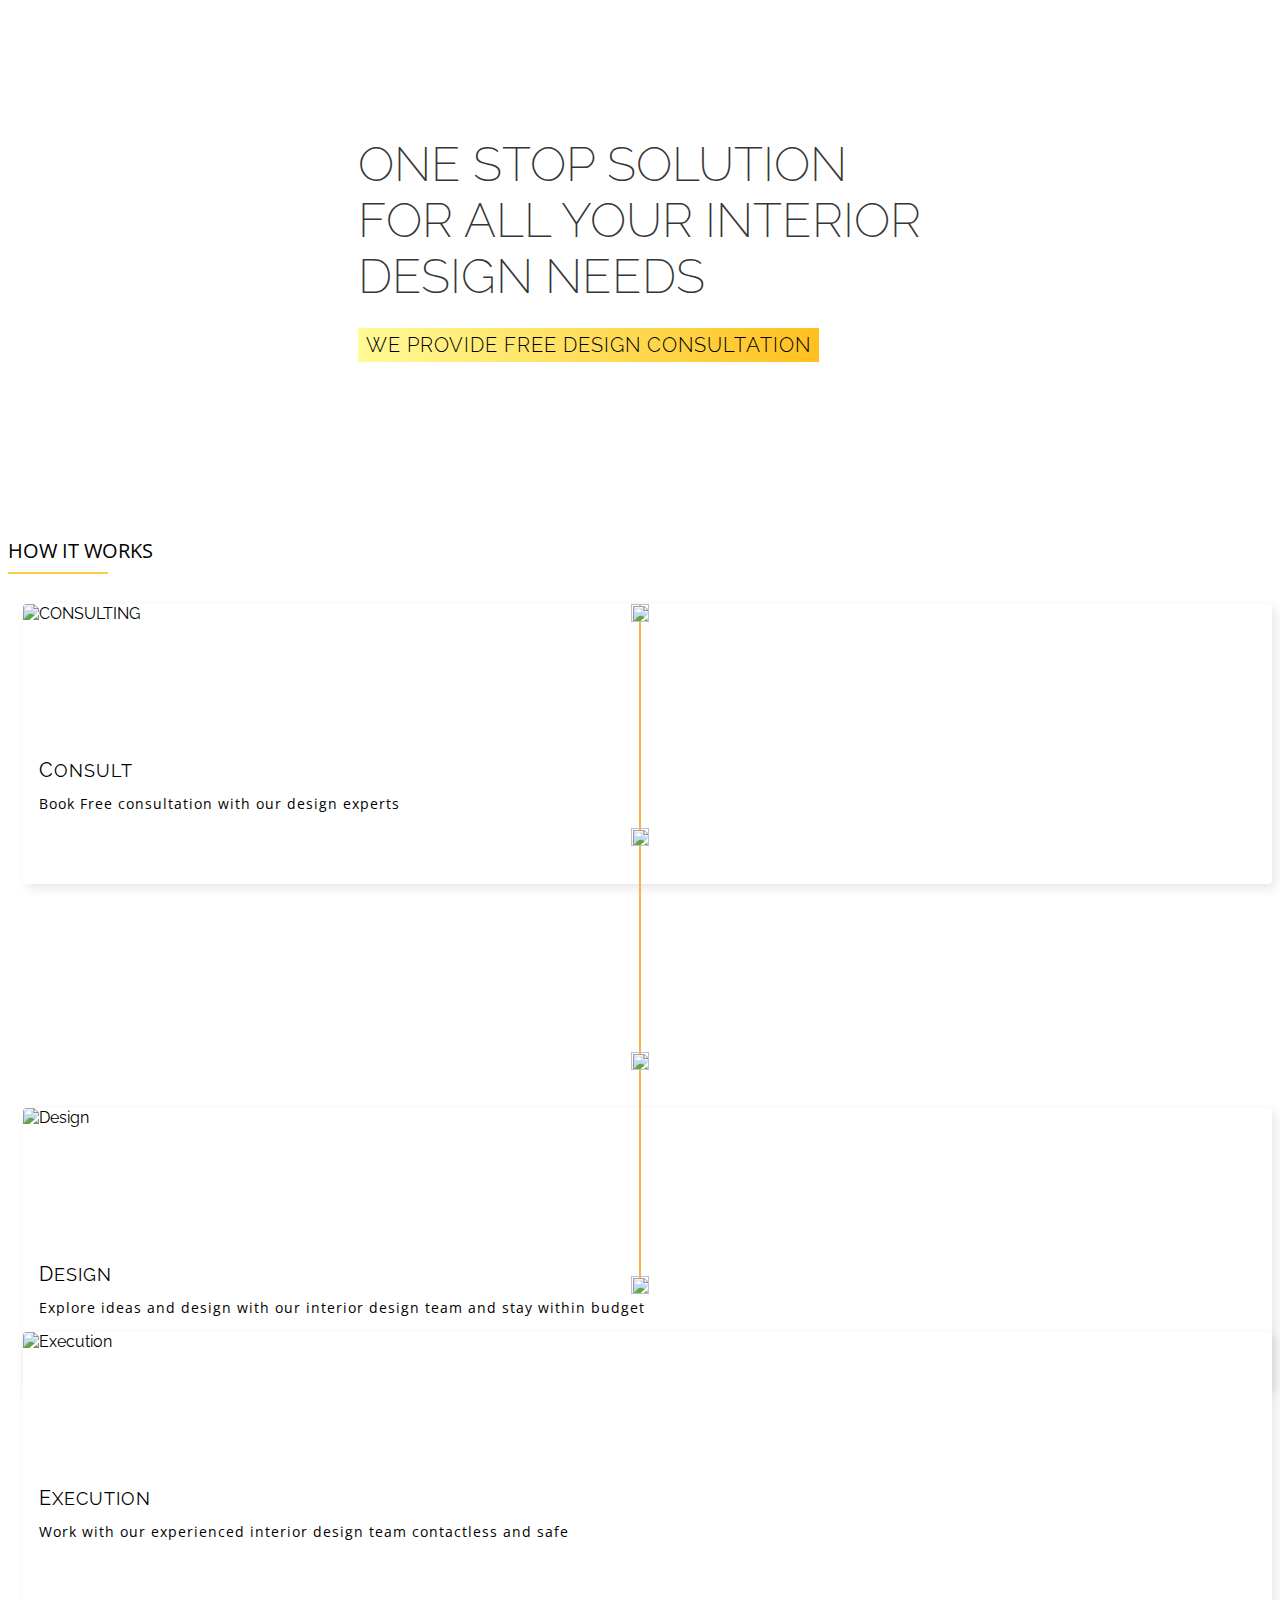
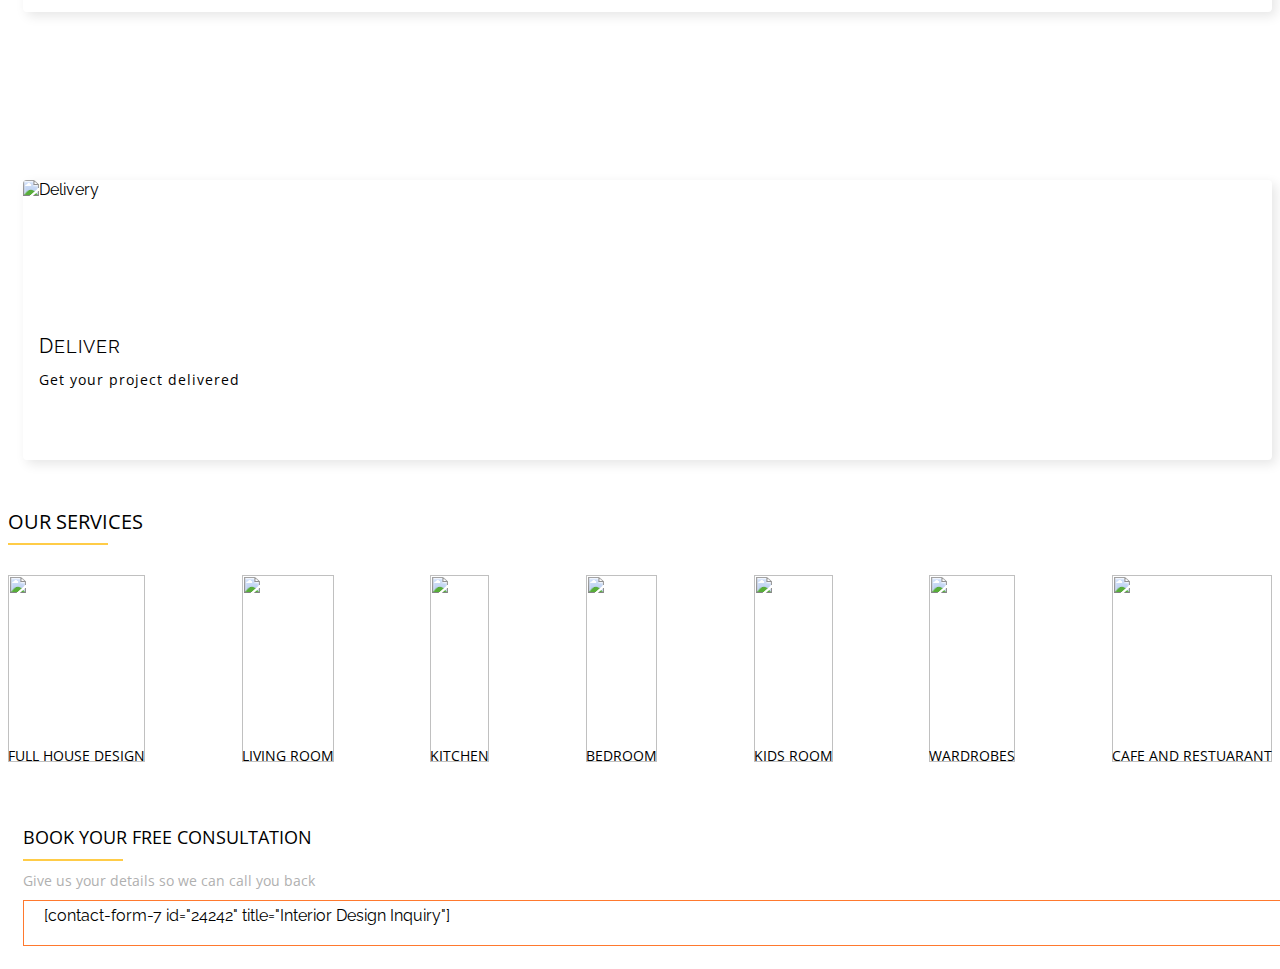
==== commit f44fec01: "adding new design for how it work section" ====
--- a/index.html
+++ b/index.html
@@ -5,8 +5,12 @@
     <meta charset="UTF-8">
     <meta name="viewport" content="width=device-width, initial-scale=1.0">
     <title>Interior Designing</title>
-    <link href="https://fonts.googleapis.com/css2?family=Open+Sans:wght@300;400;600;700;800&family=Raleway:wght@100;200;300;400;500;600;700;800;900&display=swap" rel="stylesheet">
-    <link rel="stylesheet" href="https://cdnjs.cloudflare.com/ajax/libs/twitter-bootstrap/4.5.2/css/bootstrap-grid.min.css" crossorigin="anonymous">
+    <link
+        href="https://fonts.googleapis.com/css2?family=Open+Sans:wght@300;400;600;700;800&family=Raleway:wght@100;200;300;400;500;600;700;800;900&display=swap"
+        rel="stylesheet">
+    <link rel="stylesheet"
+        href="https://cdnjs.cloudflare.com/ajax/libs/twitter-bootstrap/4.5.2/css/bootstrap-grid.min.css"
+        crossorigin="anonymous">
     <link rel="stylesheet" href="main.css">
 </head>
 
@@ -16,7 +20,8 @@
             <article class="interior__header__content">
                 <div id="head1">One stop solution for all your interior design needs</div>
                 <div class="interior__header__content__subtitle">WE PROVIDE FREE DESIGN CONSULTATION</div>
-                <div id="head2" onclick="window.scrollTo(0, document.querySelector('#sec_contactfr').offsetTop + 100); document.getElementById('id_name_c').getElementsByTagName('input')[0].focus(); return false;">
+                <div id="head2"
+                    onclick="window.scrollTo(0, document.querySelector('#sec_contactfr').offsetTop + 100); document.getElementById('id_name_c').getElementsByTagName('input')[0].focus(); return false;">
                     BOOK HERE!</div>
             </article>
         </div>
@@ -28,30 +33,59 @@
                     <div id="howitworks">
                         <div class="hiw_head">How it works</div>
                         <div class="hiw_ul"></div>
-                        <div id="howitworks_dtl">
-                            <div class="sec2_subH">
-                                <img src="https://www.livespree.co/wp-content/uploads/2020/10/tickmark.png" width="18" height="18"><span>CONSULT</span>
+                        <div id="howitworks_dtl" class="row">
+                            <div class="howitworks_tick_wrapper">
+                                <img src="https://www.livespree.co/wp-content/uploads/2020/10/tickmark-yellow.png" width="22"
+                                    height="22" class="howitworks_tick">
+                                <img src="https://www.livespree.co/wp-content/uploads/2020/10/tickmark-yellow.png" width="22"
+                                    height="22" class="howitworks_tick">
+                                <img src="https://www.livespree.co/wp-content/uploads/2020/10/tickmark-yellow.png" width="22"
+                                    height="22" class="howitworks_tick">
+                                <img src="https://www.livespree.co/wp-content/uploads/2020/10/tickmark-yellow.png" width="22"
+                                    height="22" class="howitworks_tick">
                             </div>
-                            <div class="sec2_sub">
-                                Book Free consultation with our design experts
+                            <div class="col-12 col-md-6 howitworks__card__wrapper">
+                                <div class="howitworks__card">
+                                    <figure class="howitworks__card__figure">
+                                        <img src="https://www.livespree.co/wp-content/uploads/2020/10/consulting.png"
+                                            alt="CONSULTING">
+                                    </figure>
+                                    <div class="howitworks__card__title ff-family"><span>C</span>onsult</div>
+                                    <div class="howitworks__card__para">Book Free consultation with our design
+                                        experts</div>
+                                </div>
                             </div>
-                            <div class="sec2_subH">
-                                <img src="https://www.livespree.co/wp-content/uploads/2020/10/tickmark.png" width="18" height="18"><span>DESIGN</span>
+                            <div class="col-12 col-md-6 howitworks__card__wrapper">
+                                <div class="howitworks__card">
+                                    <figure class="howitworks__card__figure">
+                                        <img src="https://www.livespree.co/wp-content/uploads/2020/10/blue-print.png"
+                                            alt="Design">
+                                    </figure>
+                                    <div class="howitworks__card__title ff-family"><span>D</span>esign</div>
+                                    <div class="howitworks__card__para">Explore ideas and design with our interior
+                                        design team and stay within budget</div>
+                                </div>
                             </div>
-                            <div class="sec2_sub">
-                                Explore ideas and design with our interior design team and stay within budget
+                            <div class="col-12 col-md-6 howitworks__card__wrapper">
+                                <div class="howitworks__card">
+                                    <figure class="howitworks__card__figure">
+                                        <img src="https://www.livespree.co/wp-content/uploads/2020/10/execution.png"
+                                            alt="Execution">
+                                    </figure>
+                                    <div class="howitworks__card__title ff-family"><span>E</span>xecution</div>
+                                    <div class="howitworks__card__para">Work with our experienced interior design team
+                                        contactless and safe</div>
+                                </div>
                             </div>
-                            <div class="sec2_subH">
-                                <img src="https://www.livespree.co/wp-content/uploads/2020/10/tickmark.png" width="18" height="18"><span>EXECUTION</span>
-                            </div>
-                            <div class="sec2_sub">
-                                Work with our experienced interior design team contactless and safe
-                            </div>
-                            <div class="sec2_subH">
-                                <img src="https://www.livespree.co/wp-content/uploads/2020/10/tickmark.png" width="18" height="18"><span>DELIVER</span>
-                            </div>
-                            <div class="sec2_sub">
-                                Get your project delivered
+                            <div class="col-12 col-md-6 howitworks__card__wrapper">
+                                <div class="howitworks__card">
+                                    <figure class="howitworks__card__figure">
+                                        <img src="https://www.livespree.co/wp-content/uploads/2020/10/how-it-works-delivery.jpg"
+                                            alt="Delivery">
+                                    </figure>
+                                    <div class="howitworks__card__title ff-family"><span>D</span>eliver</div>
+                                    <div class="howitworks__card__para">Get your project delivered</div>
+                                </div>
                             </div>
                         </div>
                     </div>
@@ -61,32 +95,33 @@
                         <div class="hiw_head">OUR SERVICES</div>
                         <div class="hiw_ul"></div>
                         <div id="ourser_coll" class="row">
-                            <div class="coll_comb_ col-6 col-sm-6">
+                            <div class="coll_comb_ col-6 col-sm-6 col-lg-3">
                                 <img src="https://www.livespree.co/wp-content/uploads/2020/10/Full-house-Design-2.png">
                                 <span>FULL HOUSE DESIGN</span>
                             </div>
-                            <div class="coll_comb_ col-6 col-sm-6">
+                            <div class="coll_comb_ col-6 col-sm-6 col-lg-3">
                                 <img src="https://www.livespree.co/wp-content/uploads/2020/10/Living-Room-1.png">
                                 <span>LIVING ROOM</span>
                             </div>
-                            <div class="coll_comb_ col-6 col-sm-6">
+                            <div class="coll_comb_ col-6 col-sm-6 col-lg-6">
                                 <img src="https://www.livespree.co/wp-content/uploads/2020/10/Kitchen-Design-1.png">
                                 <span>KITCHEN</span>
                             </div>
-                            <div class="coll_comb_ col-6 col-sm-6">
+                            <div class="coll_comb_ col-6 col-sm-6 col-lg-6">
                                 <img src="https://www.livespree.co/wp-content/uploads/2020/10/Bedroom-1.png">
                                 <span>BEDROOM</span>
                             </div>
-                            <div class="coll_comb_ col-6 col-sm-6">
+                            <div class="coll_comb_ col-6 col-sm-6 col-lg-3">
                                 <img src="https://www.livespree.co/wp-content/uploads/2020/10/Kids-Bedroom-1.png">
                                 <span>KIDS ROOM</span>
                             </div>
-                            <div class="coll_comb_ col-6 col-sm-6">
+                            <div class="coll_comb_ col-6 col-sm-6 col-lg-3">
                                 <img src="https://www.livespree.co/wp-content/uploads/2020/10/Wardrobes-1.png">
                                 <span>WARDROBES</span>
                             </div>
                             <div class="coll_comb_ col-12 col-sm-8">
-                                <img src="https://www.livespree.co/wp-content/uploads/2020/10/Cafe-and-Restuarant-1.png">
+                                <img
+                                    src="https://www.livespree.co/wp-content/uploads/2020/10/Cafe-and-Restuarant-1.png">
                                 <span>CAFE AND RESTUARANT</span>
                             </div>
                         </div>
--- a/main.css
+++ b/main.css
@@ -1,4 +1,5 @@
-.edgtf-drop-down .edgtf-menu-narrow .edgtf-menu-second .edgtf-menu-inner ul, .edgtf-drop-down .edgtf-menu-second .edgtf-menu-inner>ul {
+.edgtf-drop-down .edgtf-menu-narrow .edgtf-menu-second .edgtf-menu-inner ul,
+.edgtf-drop-down .edgtf-menu-second .edgtf-menu-inner>ul {
     display: inline-block;
     position: relative;
     background-color: rgb(255, 255, 255);
@@ -105,7 +106,8 @@
     justify-content: space-around;
 }
 
-.edgtf-woocommerce-page .product, .woocommerce .product {
+.edgtf-woocommerce-page .product,
+.woocommerce .product {
     padding-top: 22px;
 }
 
@@ -124,13 +126,15 @@
     border: none;
 }
 
-.pin_div, .avlpin {
+.pin_div,
+.avlpin {
     border: none;
     background: transparent;
     margin: 1px 0 0px;
 }
 
-#checkpin, #change_pin {
+#checkpin,
+#change_pin {
     background: #dfb56c !important;
     padding: 14px 30px !important;
 }
@@ -140,11 +144,16 @@
     border: 1px solid #bdb5b5;
 }
 
-.edgtf-shopping-cart-dropdown .edgtf-item-info-holder .edgtf-item-left a, .edgtf-shopping-cart-dropdown .edgtf-cart-bottom .edgtf-subtotal-holder .edgtf-total, .edgtf-shopping-cart-dropdown .edgtf-cart-bottom .view-cart, .edgtf-shopping-cart-dropdown .edgtf-item-info-holder .edgtf-item-left span, .edgtf-shopping-cart-dropdown .edgtf-cart-bottom .checkout {
+.edgtf-shopping-cart-dropdown .edgtf-item-info-holder .edgtf-item-left a,
+.edgtf-shopping-cart-dropdown .edgtf-cart-bottom .edgtf-subtotal-holder .edgtf-total,
+.edgtf-shopping-cart-dropdown .edgtf-cart-bottom .view-cart,
+.edgtf-shopping-cart-dropdown .edgtf-item-info-holder .edgtf-item-left span,
+.edgtf-shopping-cart-dropdown .edgtf-cart-bottom .checkout {
     color: #000;
 }
 
-.edgtf-shopping-cart-dropdown .edgtf-cart-bottom .edgtf-subtotal-holder .edgtf-total-amount .amount, .edgtf-shopping-cart-dropdown .edgtf-item-info-holder .edgtf-item-left .amount {
+.edgtf-shopping-cart-dropdown .edgtf-cart-bottom .edgtf-subtotal-holder .edgtf-total-amount .amount,
+.edgtf-shopping-cart-dropdown .edgtf-item-info-holder .edgtf-item-left .amount {
     color: #e22b1b;
 }
 
@@ -224,11 +233,12 @@
 }
 
 .edgtf-drop-down .edgtf-menu-wide .edgtf-menu-second ul li {
-    border-left: none!important;
-}
-
-.edgtf-drop-down .edgtf-menu-wide.edgtf-menu-left-position .edgtf-menu-second ul li, .edgtf-drop-down .edgtf-menu-wide.edgtf-menu-right-position .edgtf-menu-second ul li {
-    width: 200px!important;
+    border-left: none !important;
+}
+
+.edgtf-drop-down .edgtf-menu-wide.edgtf-menu-left-position .edgtf-menu-second ul li,
+.edgtf-drop-down .edgtf-menu-wide.edgtf-menu-right-position .edgtf-menu-second ul li {
+    width: 200px !important;
 }
 
 .menu-item-object-product_cat.main-cat-heading>a {
@@ -249,14 +259,15 @@
 }
 
 nav.edgtf-mobile-nav {
-    height: calc( 100vh - 100px);
+    height: calc(100vh - 100px);
 }
 
 .edgtf-mobile-header .edgtf-grid {
     overflow: auto;
 }
 
-.edgtf-single-product-summary .price>.amount, .edgtf-single-product-summary ins>.amount {
+.edgtf-single-product-summary .price>.amount,
+.edgtf-single-product-summary ins>.amount {
     font-size: 26px !important;
 }
 
@@ -290,13 +301,17 @@
     font-size: 15px;
 }
 
-.edgtf-woocommerce-page .price>.amount, .edgtf-woocommerce-page ins, .woocommerce .price>.amount, .woocommerce ins {
+.edgtf-woocommerce-page .price>.amount,
+.edgtf-woocommerce-page ins,
+.woocommerce .price>.amount,
+.woocommerce ins {
     text-decoration: none;
     color: #d6ab60;
     font-size: 18px;
 }
 
-.edgtf-woocommerce-page .amount, .woocommerce .amount {
+.edgtf-woocommerce-page .amount,
+.woocommerce .amount {
     font-size: 18px;
 }
 
@@ -341,6 +356,7 @@
     #slide-nav-pgs .slick-slide {
         padding: 3px;
     }
+
     /* .single-product.woocommerce .thumbnails #slider-prev, .single-product.woocommerce .thumbnails #slider-next {
 	top:20% !important
 	} */
@@ -371,7 +387,7 @@
 }
 
 .custom_categ_prod h2.woocommerce-loop-category__title mark {
-    display: none!important;
+    display: none !important;
 }
 
 .custom_categ_prod .product-category:hover img {
@@ -384,7 +400,7 @@
 }
 
 .cls_hidden_test {
-    display: none!important;
+    display: none !important;
 }
 
 #imghead {
@@ -502,7 +518,8 @@
     font-family: Raleway;
 }
 
-#howitworks, #ourservice {
+#howitworks,
+#ourservice {
     margin: 48px 0 0 0;
     color: #000000;
 }
@@ -523,42 +540,148 @@
 
 #howitworks_dtl {
     margin-top: 30px;
-    max-width: 80%;
-}
-
-.sec2_subH {
-    display: flex!important;
-    align-items: center!important;
-    margin-top: -2px;
-}
-
-.sec2_subH span {
-    margin-left: 25px;
-    font-size: 16px;
+    position: relative;
+}
+
+.howitworks_tick {
+    margin-top: 230px;
+    height: 18px;
+    width: 18px;
+    z-index: 1;
+}
+
+.howitworks_tick:nth-child(1) {
+    margin-top: 0;
+}
+
+.howitworks_tick_wrapper {
+    position: absolute;
+    top: 0;
+    left: 16px;
+    display: flex;
+    flex-direction: column;
+}
+
+.howitworks_tick_wrapper::before {
+    content: '';
+    height: 100%;
+    width: 2px;
+    height: 100%;
+    background-color: #FFAC4A;
+    top: 0;
+    left: 8px;
+    position: absolute;
+}
+
+.howitworks__card {
+    background-color: white;
+    box-shadow: 4px 4px 12px 0px rgba(0, 0, 0, 0.1);
+    border-radius: 4px;
+    display: flex;
+    flex-direction: column;
+    min-height: 216px;
+    overflow: hidden;
+}
+
+.howitworks__card__wrapper {
+    margin-top: 32px;
+    padding-left: 48px;
+}
+
+.howitworks__card__wrapper:nth-child(2) {
+    margin-top: 0;
+}
+
+.howitworks__card__figure {
+    display: flex;
+    margin: 0;
+}
+
+.howitworks__card__figure img {
+    width: 100%;
+    height: 112px;
+    object-fit: cover;
+}
+
+.howitworks__card__title {
+    font-size: 14px;
     letter-spacing: 1px;
-}
-@media (min-width: 992px){
-    .sec2_subH span {
+    text-transform: uppercase;
+    padding: 4px 16px;
+}
+
+.howitworks__card__title>span {
+    font-size: 18px;
+}
+
+.howitworks__card__para {
+    font-size: 14px;
+    padding: 4px 16px;
+    letter-spacing: 1px;
+    font-family: 'Open Sans';
+}
+
+@media (min-width: 768px) {
+    .howitworks__card__wrapper {
+        padding-left: 15px;
+    }
+
+    .howitworks__card__wrapper:nth-child(3) {
+        margin-top: 224px;
+    }
+
+    .howitworks__card__wrapper:nth-child(4) {
+        margin-top: -56px;
+    }
+
+    .howitworks__card__wrapper:nth-child(5) {
+        margin-top: 168px;
+    }
+
+    .howitworks__card__figure img {
+        height: 156px;
+    }
+
+    .howitworks__card__title {
+        font-size: 16px;
+    }
+
+    .howitworks__card__title>span {
+        font-size: 20px;
+    }
+
+    .howitworks__card {
+        height: 280px;
+    }
+
+    .howitworks_tick {
+        margin-top: 206px;
+    }
+
+    /* .howitworks_tick:nth-child(3){
+        margin-top: 203px;
+    }
+    .howitworks_tick:nth-child(4){
+        margin-top: 203px;
+    } */
+    .howitworks_tick_wrapper {
+        left: 50%;
+        transform: translateX(-50%);
+    }
+}
+
+@media (min-width: 992px) {
+    .howitworks__card__figure img{
+        height: 138px;
+    }
+    .howitworks__card__title {
         font-size: 18px;
-    }
-}
-
-.sec2_sub {
-    margin-left: 8px;
-    margin-top: -2px;
-    border-left: solid 3px #FF4B4B;
-    padding: 15px 0 30px 35px;
-    font-size: 16px;
-    line-height: 22px;
-    letter-spacing: 1px;
+        padding: 16px 16px 8px 16px;
+    }
 }
 
 .lightclr {
     border-left: solid 4px #FF9D9D;
-}
-
-.sec2_sub:last-child {
-    border-left: solid 4px rgba(255, 75, 75, 0);
 }
 
 #ourser_coll {
@@ -574,15 +697,9 @@
     margin-top: 30px;
 }
 
-@media (min-width: 1200px) {
-    .coll_comb_>img {
-        min-height: 187px;
-    }
-}
-
 .coll_comb_>img {
     width: 100%;
-    height: auto;
+    height: 187px;
     object-fit: cover;
 }
 
@@ -663,7 +780,8 @@
     letter-spacing: 1px;
 }
 
-.form-textbox:focus~.form-label, .form-textbox:valid~.form-label {
+.form-textbox:focus~.form-label,
+.form-textbox:valid~.form-label {
     top: -1.2em;
     left: 0.8em;
     font-size: .7em;
@@ -676,7 +794,7 @@
 .form-textbox:focus {
     box-shadow: none;
     outline: none;
-    border: 1px solid #FF792E!important;
+    border: 1px solid #FF792E !important;
 }
 
 .form-submit {
@@ -701,14 +819,12 @@
         font-size: 32px;
         line-height: 48px;
     }
+
     #sec_contactfrm {
         position: static;
         float: none;
         width: 93%;
         margin: auto;
-    }
-    #howitworks_dtl {
-        max-width: 100%;
     }
 }
 
@@ -720,6 +836,7 @@
         text-transform: uppercase;
         color: #363636;
     }
+
     #head2 {
         max-width: auto;
         background: linear-gradient(to right, #c0954b, #e7bd74);
@@ -732,6 +849,7 @@
         color: #000000;
         cursor: pointer;
     }
+
     #imghead {
         height: 300px;
     }
@@ -743,6 +861,7 @@
         letter-spacing: 0.5px;
     }
 }
+
 @media only screen and (max-width:575px) {
     .hiw_head {
         font-size: 16px;
@@ -758,6 +877,7 @@
         text-transform: uppercase;
         color: #363636;
     }
+
     #head2 {
         margin-top: 32px;
         background: linear-gradient(to right, #c0954b, #e7bd74);
@@ -770,19 +890,24 @@
         color: #000000;
         cursor: pointer;
     }
+
     #ourser_coll {
         margin-top: 0px;
     }
+
     .hiw_head {
         font-size: 16px;
         letter-spacing: 0.5px;
     }
-    #howitworks, #ourservice {
+
+    #howitworks,
+    #ourservice {
         margin: 32px 0 0 0;
     }
 }
 
-.form-row1, .form-row2 {
+.form-row1,
+.form-row2 {
     position: relative;
     margin-top: 20px;
 }
@@ -800,7 +925,7 @@
 }
 
 .form-row1 input {
-    width: 100%!important;
+    width: 100% !important;
     padding: 10px;
     background: #FFFFFF;
     border: 1px solid rgba(208, 208, 208, 0.8);
@@ -808,7 +933,8 @@
     letter-spacing: 1px;
 }
 
-.form-row1 input:focus~.form-row1 label, .form-row1 input:valid~.form-row1 label {
+.form-row1 input:focus~.form-row1 label,
+.form-row1 input:valid~.form-row1 label {
     top: -13px;
     left: 0.8em;
     font-size: .7em;
@@ -821,7 +947,7 @@
 .form-row1 input:focus {
     box-shadow: none;
     outline: none;
-    border: 1px solid #FF792E!important;
+    border: 1px solid #FF792E !important;
 }
 
 #id_submit {
@@ -832,7 +958,7 @@
     padding: 0px 20px;
     cursor: pointer;
     width: 92px;
-    height: auto!important;
+    height: auto !important;
     margin-top: 10px;
 }
 
@@ -845,7 +971,10 @@
     display: none;
 }
 
-.form-row1 input:-webkit-autofill, .form-row1 input:-webkit-autofill:hover, .form-row1 input:-webkit-autofill:focus, .form-row1 input:-webkit-autofill:active {
+.form-row1 input:-webkit-autofill,
+.form-row1 input:-webkit-autofill:hover,
+.form-row1 input:-webkit-autofill:focus,
+.form-row1 input:-webkit-autofill:active {
     -webkit-box-shadow: 0 0 0 30px white inset !important;
 }
 
@@ -855,7 +984,8 @@
 
 /* Chrome, Safari, Edge, Opera */
 
-#id_mob::-webkit-outer-spin-button, #id_mob::-webkit-inner-spin-button {
+#id_mob::-webkit-outer-spin-button,
+#id_mob::-webkit-inner-spin-button {
     -webkit-appearance: none;
     margin: 0;
 }
@@ -877,20 +1007,20 @@
 }
 
 label.cls_lbl>span>span {
-    font-size: 10px!important;
+    font-size: 10px !important;
 }
 
 .cls_lbl input {
-    margin-bottom: 0px!important;
+    margin-bottom: 0px !important;
     background: #FFFFFF;
-    border: 1px solid rgba(208, 208, 208, 0.8)!important;
+    border: 1px solid rgba(208, 208, 208, 0.8) !important;
     height: 10px;
 }
 
 .cls_lbl input:focus {
     box-shadow: none;
     outline: none;
-    border: 1px solid #FF792E!important;
+    border: 1px solid #FF792E !important;
 }
 
 .contactform_fields form p {
